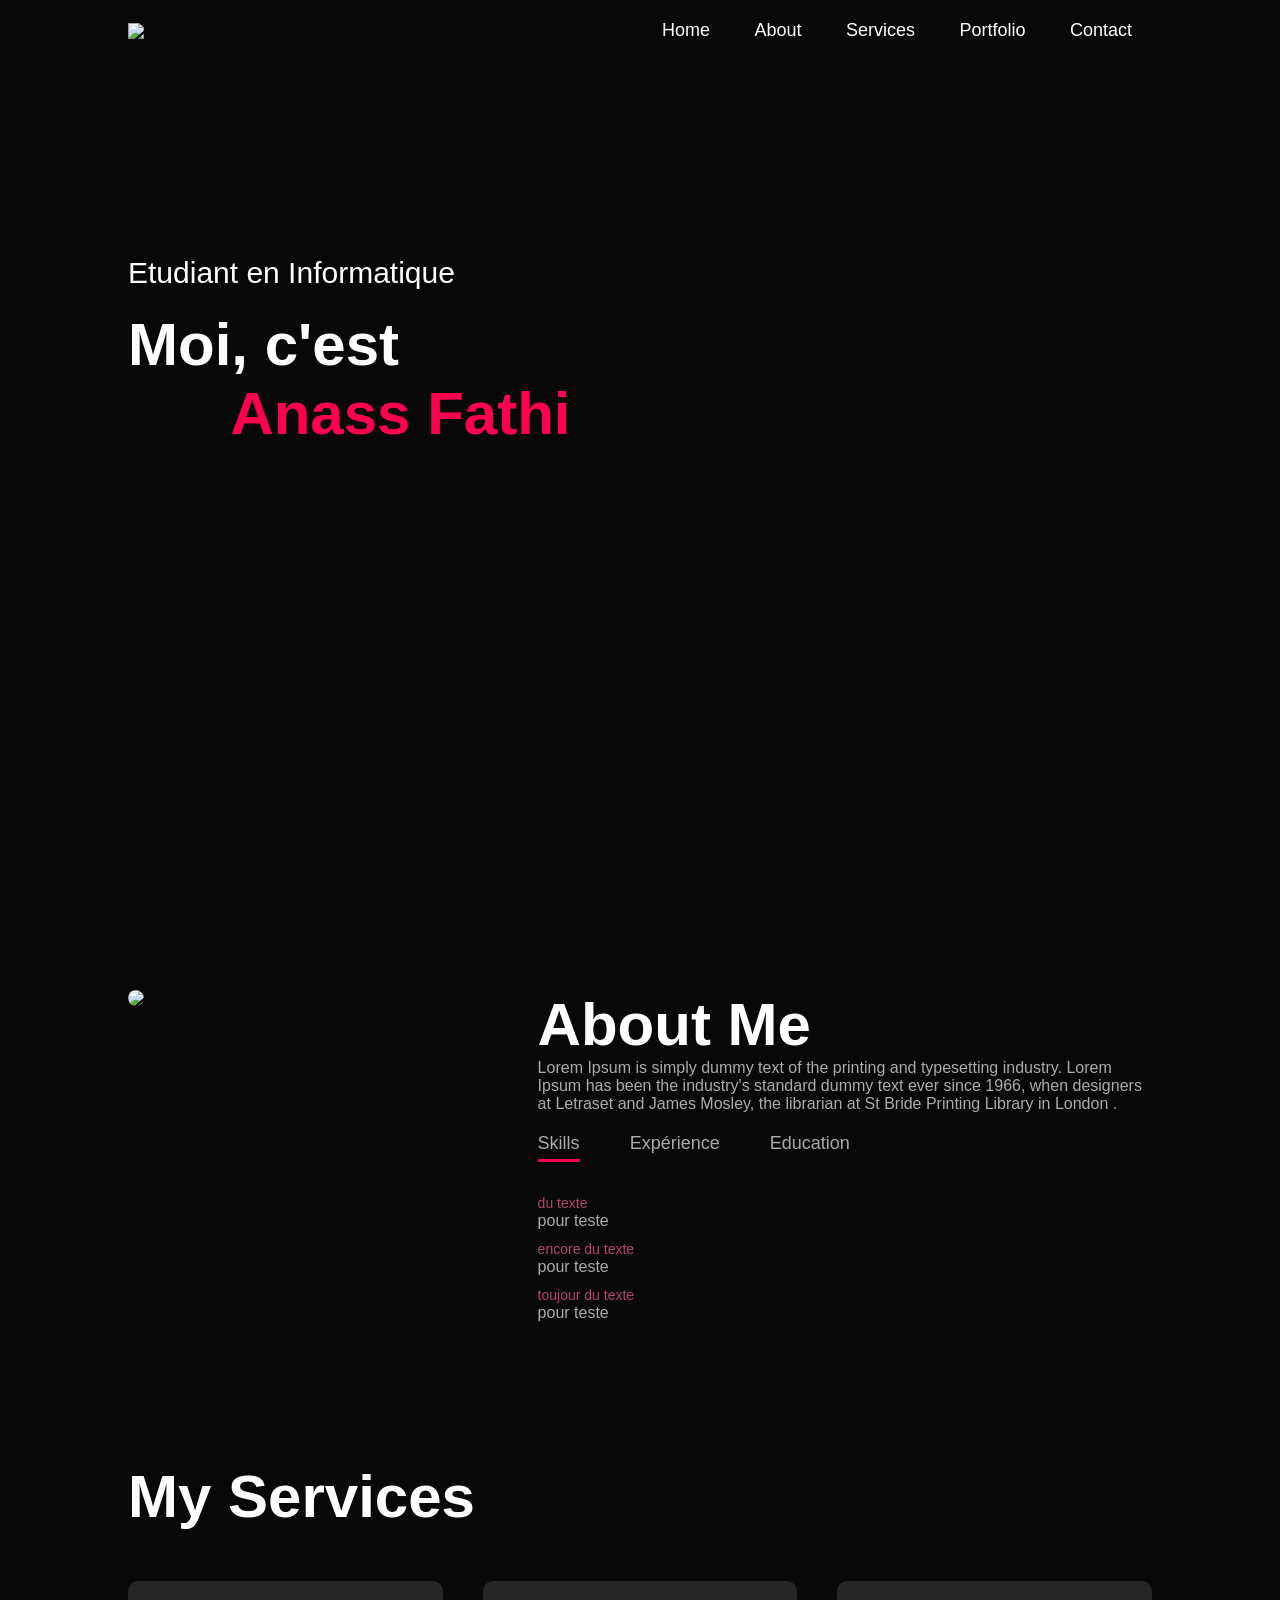
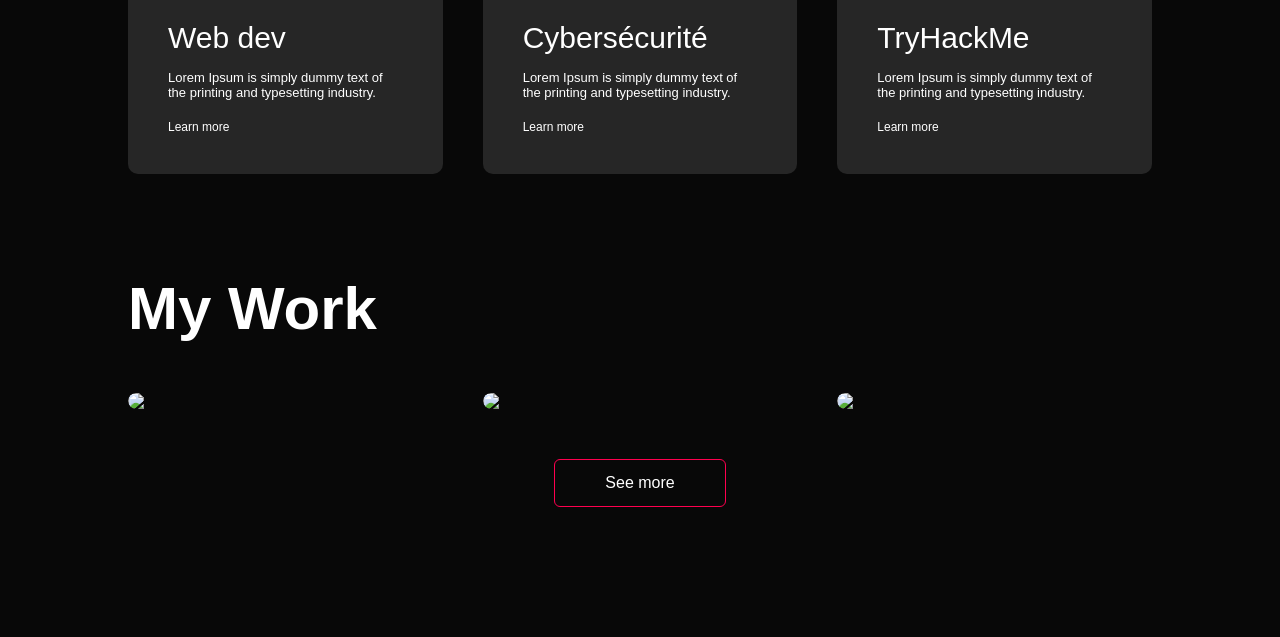
==== index.html @ 41fa5c65 "Add files via upload" ====
<!DOCTYPE html>
<html lang="fr">
    
<head>
    <meta charset="utf-8">
    <meta name="viewport" content="width=device-width, initial-scale=1.0">
    <title>Anass FATHI PORTFOLIO</title>
    
    <link type="text/css" rel="stylesheet" href="style.css">
    <script src="https://kit.fontawesome.com/4636fdc4a4.js" crossorigin="anonymous"></script> <!-- Pour les icons -->
    <script src="script.js" defer></script> <!-- defer pour Télécharge le script en arrière-plan, mais attends que toute la page HTML soit lue pour l'exécuter. -->
</head>

<body>

    <div id="header">
        <div class="container">
            
            <nav>
                <img src="img/logo.webp" class="logo">

                <ul>
                    <li> <a href="#"> Home </a> </li>
                    <li> <a href="#"> About </a> </li>
                    <li> <a href="#"> Services </a> </li>
                    <li> <a href="#"> Portfolio </a> </li>
                    <li> <a href="#"> Contact </a> </li> 
                </ul>

            </nav>

            <div class="header-text">
                <p>Etudiant en Informatique</p>
                <h1>Moi, c'est <br> <span>Anass Fathi</span> </h1>
            </div>

        </div>
    </div>

    <!--- ------------------------   about_section  --------------------------->

    <div id="about">
        <div class="container">
            <div class="row">

                <div class="about-col-1">
                    <img src="vrai-asset/user.png">
                </div>

                <div class="about-col-2">
                    <h1 class="sub-title">About Me</h1>

                    <p> Lorem Ipsum is simply dummy text of the printing and typesetting industry.
                        Lorem Ipsum has been the industry's standard dummy text ever since 1966, when designers at Letraset and James Mosley, 
                        the librarian at St Bride Printing Library in London .
                    </p>

                    <div class="tab-titles">
                        <p class="tab-links active-link" data-tab="Skills" > Skills </p>
                        <p class="tab-links" data-tab="Experience" > Expérience </p>
                        <p class="tab-links" data-tab="Education" > Education </p>

                    </div>

                    <div class="tab-contents active-tab" id="Skills"> <!-- skill -->
                        <ul>
                            <li> <span>du texte </span> <br>pour teste </li>
                            <li> <span>encore du texte </span> <br>pour teste </li>
                            <li> <span>toujour du texte </span> <br>pour teste </li>
                        </ul>
                    </div>

                    <div class="tab-contents" id="Experience"> <!-- Expérience -->
                        <ul>
                            <li> <span>du texte2 </span> <br>pour teste2 </li>
                            <li> <span>encore du texte2 </span> <br>pour teste2 </li>
                            <li> <span>toujour du texte2 </span> <br>pour teste2 </li>
                        </ul>
                    </div>

                    <div class="tab-contents" id="Education"> <!-- Education -->
                        <ul>
                            <li> <span>du texte3 </span> <br>pour teste2 </li>
                            <li> <span>encore du texte3 </span> <br>pour teste3 </li>
                            <li> <span>toujour du texte3 </span> <br>pour teste3 </li>
                        </ul>
                    </div>

                </div>

            </div>
        </div>
    </div>

    <!--- ------------------------   services_section  --------------------------->

    <div id="services">
        <div class="container">

            <h1 class="sub-title">My Services</h1>

            <div class="services-list">

                <div>
                    <i class="fa-solid fa-code"></i>
                    <h2>Web dev</h2>
                    <p>Lorem Ipsum is simply dummy text of the printing and typesetting industry.</p>
                    <a href="#">Learn more</a>
                </div>

                <div>
                    <i class="fa-solid fa-shield-halved"></i>
                    <h2>Cybersécurité</h2>
                    <p>Lorem Ipsum is simply dummy text of the printing and typesetting industry.</p>
                    <a href="#">Learn more</a>
                </div>

                <div>
                    <i class="fa-solid fa-book"></i>
                    <h2>TryHackMe</h2>
                    <p>Lorem Ipsum is simply dummy text of the printing and typesetting industry.</p>
                    <a href="#">Learn more</a>
                </div>

            </div>

        </div>
    </div>

    <!--- ------------------------   Portfolio_section  --------------------------->

    <div id="portfolio">
        <div class="container">

            <h1 class="sub-title">My Work</h1>

            <div class="work-list">

                <div class="work">

                    <img src="vrai-asset/work-1.png">
                    <div class="layer">
                        
                        <h3>Social Media App</h3>
                        <p>Lorem Ipsum is simply dummy text of the printing and typesetting industry.</p>
                        <a href="#"> <i class="fa-solid fa-arrow-up-right-from-square"></i> </a>
                    </div>

                </div>

                <div class="work">

                    <img src="vrai-asset/work-2.png">
                    <div class="layer">

                        <h3>Salut 2</h3>
                        <p>Lorem Ipsum is simply dummy text of the printing and typesetting industry.</p>
                        <a href="#"> <i class="fa-solid fa-arrow-up-right-from-square"></i> </a>
                    </div>
                
                </div>

                <div class="work">

                    <img src="vrai-asset/work-3.png">
                    <div class="layer">

                        <h3>Travaille 3</h3>
                        <p>Lorem Ipsum is simply dummy text of the printing and typesetting industry.</p>
                        <a href="#"> <i class="fa-solid fa-arrow-up-right-from-square"></i> </a>
                    </div>

                </div>

            </div>
            <a href="#" class="btn">See more</a>
        </div>
    </div>

    <!--- ------------------------   Contact_section  --------------------------->

    <div id="contact">
        <div class="container">
            <div class="row">
                <div class="contact-left"></div>
                <div class="contact-right"></div>
            </div>
        </div>
    </div>



    

</body>
</html>
---- style.css ----
/* CSS Reset */
* {
    margin : 0 ;
    padding : 0 ;
    font-family: 'Poppins', sans-serif; /* meme police d'écriture sur tout la page */
    box-sizing: border-box; /* évite les débordements non voulus */
}


body {
    background: #080808; /* Plus rapide que background-colors */
    color: #fff; /* couleur du texte */
}

#header { 
    width: 100% ; /* prend la taille de tout l'écran */
    height: 100vh ; /* l'image prend tout son écran en hauteur dès son arrivée */
    background-image: url(img/singe-serein.png) ; /* image en background de la page */
    background-size: cover ; /* couvre l'image de sur l'écran a 100% */
    background-position: center ;
    background-attachment: fixed ; /* Pour que l'image reste dans le back quand je défile, #effet_styler*/
}

.container {
    padding: 10px 10% ;
}

nav {
    display: flex ; /* côte à côte sur la même ligne au lieu d'empiler par defaut*/
    align-items: center ; /* aligne le texte et le logo */
    justify-content: space-between ; /* pour qu'il ne soit pas coller - logo et texte */
    flex-wrap: wrap ; /* autorise le texte passe a la ligne au lieu de disparaitre sur petit écran */
}

.logo {
    width: 75px ;  /* la taille du logo */
}

nav ul li {
    display: inline-block ; /* Pour les mettre sur la meme ligne */
    list-style: none ; /* enleve les petit point devant chaque options li - ex : ° Home */
    margin: 10px 20px ; /* espace entre les options */
}

nav ul li a {
    color: #fff ;
    text-decoration: none ; /* Pour enlever le soulignage des options */
    font-size: 18px; /* Taille de police d'écriture */
    position: relative; /* Pour le déplacer par rapport a sa position initiale + devient un parent */
}

/* ::after , sert de pseudo-élément en CSS , permet de faire des élément sans crée de balise spécifique pour chaque options */
/* Sinon il aurait fallu faire <span class="barre"></span> pour chaque options pour rajouter l'effet de barre en dessous de l'option */

nav ul li a::after { 
    content: '' ; /* Obligatoire : Sans cette ligne, le ::after n'apparaîtra pas à l'écran */
    width: 0 ; /* Pour appliquer sur le texte , ici a 0 il est cacher tant que l'on n'a pas mis le curseur dessus   */
    height: 3px ;
    background: #ff004f ;
    position: absolute ; /* Se déplacer par rapport a son parent (parent : "position: relative;" plus haut ) */
    left: 0 ; /* Pour que la barre commence au debut du mot sans décalage */
    bottom: -6px ; /* Pour que l'effet commencer un peu plus bas du texte*/
    transition: 0.5s; 
}

/* :hover , Pour appliquer l'effet ::after quand l'on passe sa souris dessus */
nav ul li a:hover::after { 
    width: 100% ; /* Pour l'afficher */
}

.header-text {
    margin-top: 20% ; /* Espacement sur le haut */
    font-size: 30px ; /* Taille de police d'écriture */
}

.header-text h1 {
    font-size: 60px ;
    margin-top: 20px ;
}

.header-text h1 span {
    color: #ff004f;
    margin-left: 10% ; /*Rajouter l'espacement sur la gauche */
}

/*------------------------  about section  ------------------------*/

#about {
    padding: 80px 0 ;
    color: #ababab;
}

.row {
    display: flex ; /* côte à côte sur la même ligne au lieu d'empiler par defaut */
    justify-content: space-between ; /* pour qu'il ne soit pas coller - image et texte (about Me) */
    flex-wrap: wrap ; /* autorise le texte passe a la ligne au lieu de disparaitre sur petit écran */
}

.about-col-1 {
    flex-basis: 35% ; /* Prend 35% de l'espace de la taille du parent , en gros je défini un espace seulement pour lui de 35% */
}

.about-col-1 img {
    width: 100% ; /* l'image prendre 100% des 35% attribuer plus haut */
    border-radius: 15px ; /* arrondire les bords */
}


.about-col-2 {
    flex-basis: 60% ; /* Prend 60% de l'espace de la taille du parent ,ps: on avait deja def 35% pour about-col-1 ,
                        les 5% restant sont entre les deux col pour pas qu'il soit coller  */
}

.sub-title {
    font-size: 60px ;  /* Taille de police d'écriture */
    font-weight: 600 ; /* l'épaisseur de la police : le gras */
    color: #fff ;
}

.tab-titles {
    display: flex ; /* côte à côte sur la même ligne au lieu d'empiler par defaut*/
    margin: 20px 0 40px ;
}

.tab-links {
    margin-right: 50px ; /* Pour qu'il soit tout décaller au lieu d'etre coller  */
    font-size: 18px ; /* Taille de police d'écriture */
    font-weight: 500 ;  /* l'épaisseur de la police : le gras */
    cursor: pointer ; /* change d'animation pour etre cliquable */
    position: relative ; /* Pour le déplacer par rapport a sa position initiale + devient un parent */
}

.tab-links::after {
    content: '' ; /* Obligatoire : Sans cette ligne, le ::after n'apparaîtra pas à l'écran */
    width: 0 ; /* Pour appliquer sur le texte , ici a 0 il est cacher tant que l'on n'a pas mis le curseur dessus   */
    height: 3px ;
    background: #ff004f ;
    position: absolute ; /* Se déplacer par rapport a son parent (parent : "position: relative;" plus haut ) */
    left: 0 ; /* Pour que la barre commence au debut du mot sans décalage */
    bottom: -8px ; /* Pour que l'effet commencer un peu plus bas du texte*/
    transition: 0.5s; 
}

.tab-links.active-link::after {
   width: 100% ; /* Pour l'afficher */
}

.tab-contents ul li {
    list-style: none ; /* enleve les petit point devant chaque options li - ex : ° Home */
    margin: 10px 0 ; /* espace entre les options */
}   

.tab-contents ul li span {
    color: #b54769 ;
    font-size: 14px ;
}

.tab-contents {
    display: none ; /* Pour faire disparaitre ,ne s'affiche pas */
}

.tab-contents.active-tab {
    display: block ; /* Pour afficher le tab actif */
}

/*------------------------  Services section  ------------------------*/


#services {
    padding: 30px 0 ;
}

.services-list {
    display: grid ; /* crée une mise en page collonnes et ligne , 2d*/
    grid-template-columns: repeat( auto-fit , minmax(250px , 1fr) ) ; /* crée case avec un largeur de 250px mais pourra prendre tout si il reste de l'espace (1fr) , auto-fit pour mettre  un nb de case par rapport a la taille de l'écran*/
    grid-gap: 40px ; /* espace de 40px entre chaque cases */
    margin-top: 50px ;
}

.services-list div {
    background: #262626 ;
    padding: 40px ;
    font-size: 13px ; /* Taille de police d'écriture */
    font-weight: 300 ; /* l'épaisseur de la police : le gras */
    border-radius: 10px ;
    transition: background 0.5s, transforme 0.5s ;
}

.services-list div svg { /* Pas mettre i mais svg pour les icon sinon marche pas */
    font-size: 50px;
    margin-bottom: 30px;
}

.services-list div h2 {
    font-size: 30px ; /* Taille de police d'écriture */
    font-weight: 500 ; /* l'épaisseur de la police : le gras */
    margin-bottom: 15px ;
}

.services-list div a {
    color: #fff ;
    text-decoration: none ; /* Pour enlever le soulignage des options */
    font-size: 12px ; /* Taille de police d'écriture */
    margin-top: 20px ;
    display: inline-block; /* Pour les mettre sur la meme ligne */
}

.services-list div:hover {
    background: #ff004f ;
    transform: translateY(-10px) ; /* pour faire l'effet ou dès qu'on pass la souris sa monte un peu */
}

/*------------------------  Portfolio section  ------------------------*/

#portfolio {
    padding: 50px 0 ; 
}

.work-list {
    display: grid ; /* crée une mise en page collonnes et ligne , 2d*/
    grid-template-columns: repeat( auto-fit , minmax(250px , 1fr) ) ; /* crée case avec un largeur de 250px mais pourra prendre tout si il reste de l'espace (1fr) , auto-fit pour mettre  un nb de case par rapport a la taille de l'écran*/
    grid-gap: 40px ; /* espace de 40px entre chaque cases */
    margin-top: 50px ;
}

.work {
    border-radius: 10px ;
    position: relative; /* Pour le déplacer par rapport a sa position initiale + devient un parent */
    overflow: hidden ; /* masque tout ce qui dépasse de la case crée dans .work-list */
}

.work img {
    width: 100% ; /* pour voir l'image en entière */
    border-radius: 10px ;
    display: block ; /* Se déplacer par rapport a son parent (parent : "position: relative;" plus haut ) */
    transition: transform 0.5s; /* Pour faire un effet de zoom sur l'image */
}


.layer {
    width: 100% ;
    height: 0 ; /* Masqué par défaut */
    background: linear-gradient( rgba(0,0,0,0.6), #ff004f ) ; /* noir avec 60% d'oppacité */
    border-radius: 10px ;
    position: absolute ; /* Pour pouvoir le bouger */
    left: 0;
    bottom: 0;
    overflow: hidden; /* masque tout ce qui dépasse de la case crée */
    display: flex; /* active flexbox et donc tout les enfant vont suivre les regle flexbox plutot que celle de HTML*/
    align-items: center; /* aligner par rapport au centre */
    justify-content: center ; /* aligner le contenu au milieu en prenant aussi le haut et bas */   
    flex-direction: column ; /* aligne les élément les une en desous des autre , en colonne */
    padding: 0 40px;
    text-align: center ;
    font-size: 14px;
    transition: height 0.5s;
}


.layer h3 {
    font-weight: 700 ; /* l'épaisseur de la police : le gras */
    margin-bottom: 20px;
}

.layer a {
    margin-top: 20px ;
    color: #ff004f;
    text-decoration: none;
    font-size: 18px;
    line-height: 60px; /* emt de l'espace entre chaque ligne d'un texte , pour qu'il soit aérer*/
    background: #fff;
    width: 60px;
    height: 60px;
    border-radius: 50%;  /* 50% cela deviens un cercle */
    text-align: center;
}

.work:hover img {
    transform: scale(1.1); /* Pour faire un effet de zoom sur l'image */
}

.work:hover .layer {
    height: 100%;
}

.btn { 
    display: block ; /* Pour qu'il puissent bouger */
    margin: 50px auto ;
    width: fit-content ; /* s'adapte a la taile de son contenue , va le placer au milieu */ 
    border: 1px solid #ff004f;
    padding: 14px 50px;
    border-radius: 6px;
    text-decoration: none ; /* enlever le soulignage */
    color: #fff;
    transition: background 0.5s;
}

.btn:hover {
    background: #ff004f;
}

/*------------------------  Contact section  ------------------------*/
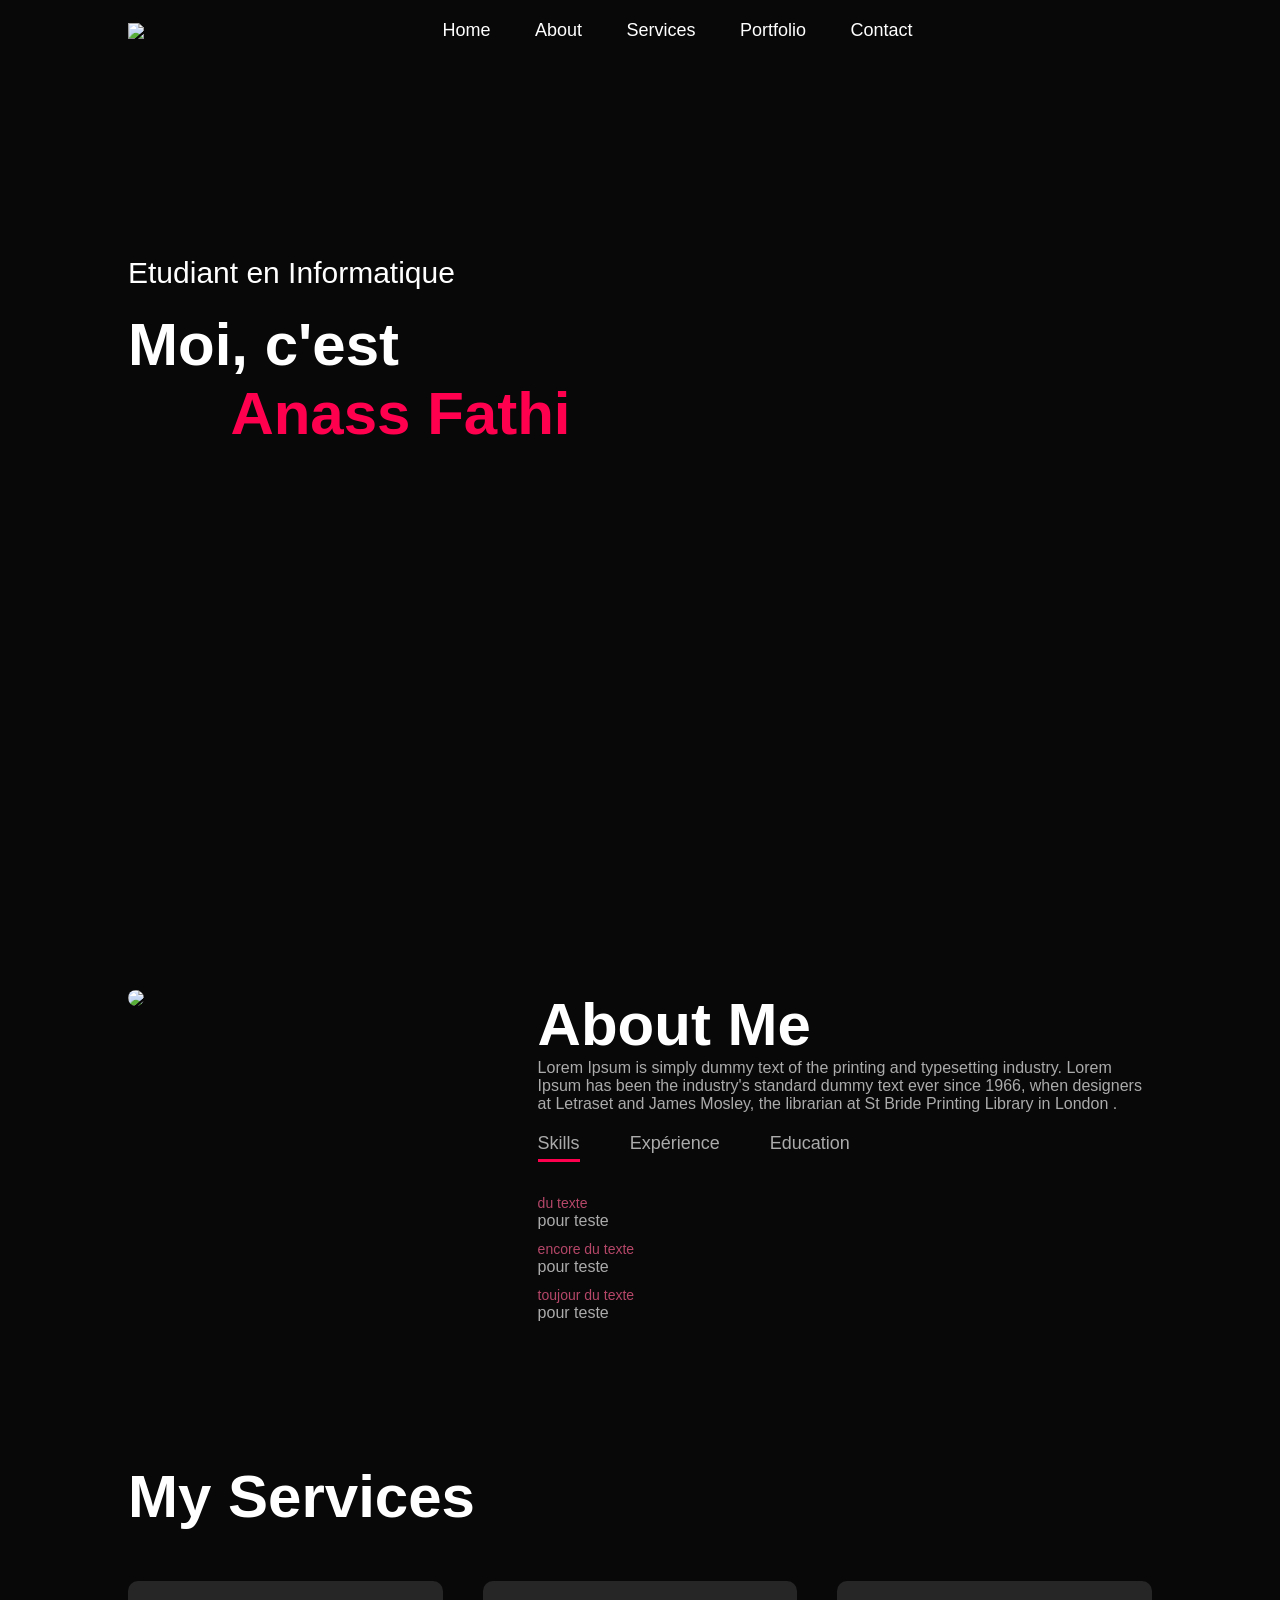
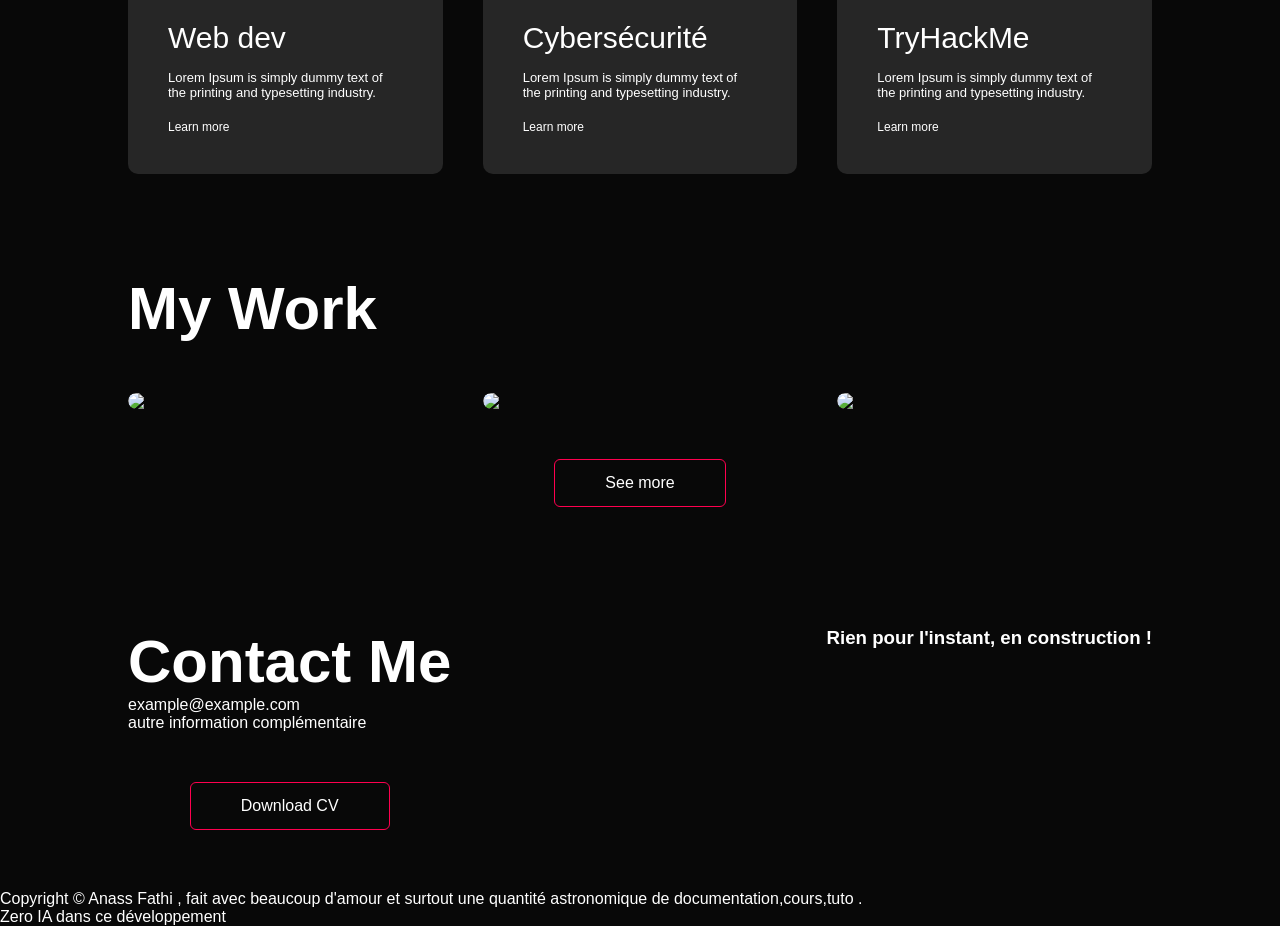
==== commit e9fe5841: "Enhance header and contact sections with icons Added a close icon and a burger icon for the menu nav" ====
--- a/index.html
+++ b/index.html
@@ -25,7 +25,10 @@
                     <li> <a href="#"> Services </a> </li>
                     <li> <a href="#"> Portfolio </a> </li>
                     <li> <a href="#"> Contact </a> </li> 
+                    <i class="fa-solid fa-xmark"></i> <!-- close icon for menu navbar -->
                 </ul>
+
+                <i class="fa-solid fa-bars"></i> <!-- burger icon for menu navbar -->
 
             </nav>
 
@@ -182,9 +185,30 @@
     <div id="contact">
         <div class="container">
             <div class="row">
-                <div class="contact-left"></div>
-                <div class="contact-right"></div>
-            </div>
+
+                <div class="contact-left">
+                    <h1 class="sub-title">Contact Me</h1>
+                    <p> <i class="fa-solid fa-paper-plane"></i> example@example.com</p>
+                    <p>autre information complémentaire</p>
+                    <div class="social-icons">
+                        <a href="https://www.linkedin.com/in/anass-fathi-082344391/"> <i class="fa-brands fa-linkedin"></i> </a>
+                        <a href="https://github.com/Anass508"> <i class="fa-brands fa-github"></i> </a>
+                        <a href=""> <i class="fa-solid fa-book"></i> </a>
+                    </div>
+
+                    <a href="vrai-asset/my-cv.pdf" download class="btn btn_download">Download CV</a>
+                </div>
+
+                <div class="contact-right">
+                    <h3>Rien pour l'instant, en construction !</h3>
+
+                </div>
+
+            </div>
+        </div>
+        <div class="copyright">
+            <p>Copyright © Anass Fathi , fait avec beaucoup d'amour et surtout une quantité astronomique de documentation,cours,tuto .</p>
+            <p>Zero IA dans ce développement</p>
         </div>
     </div>
 
@@ -193,4 +217,4 @@
     
 
 </body>
-</html>+</html>
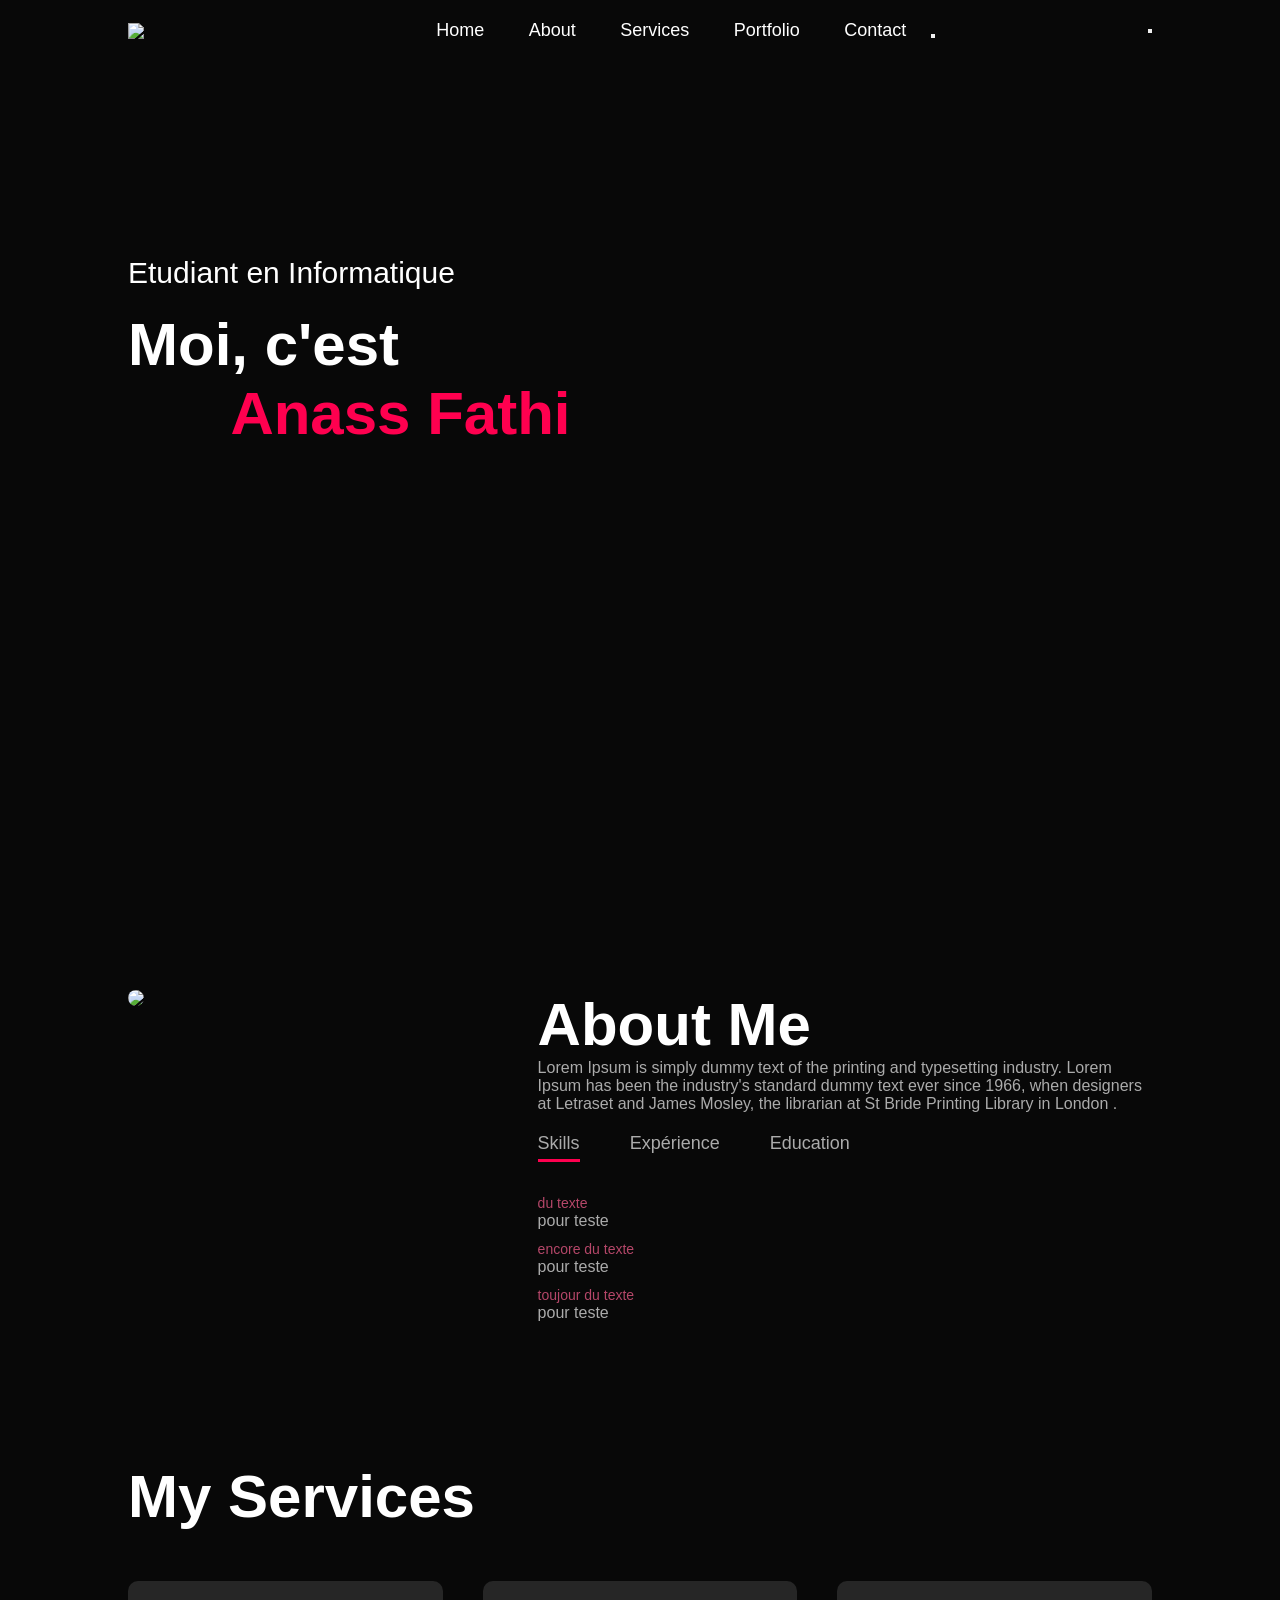
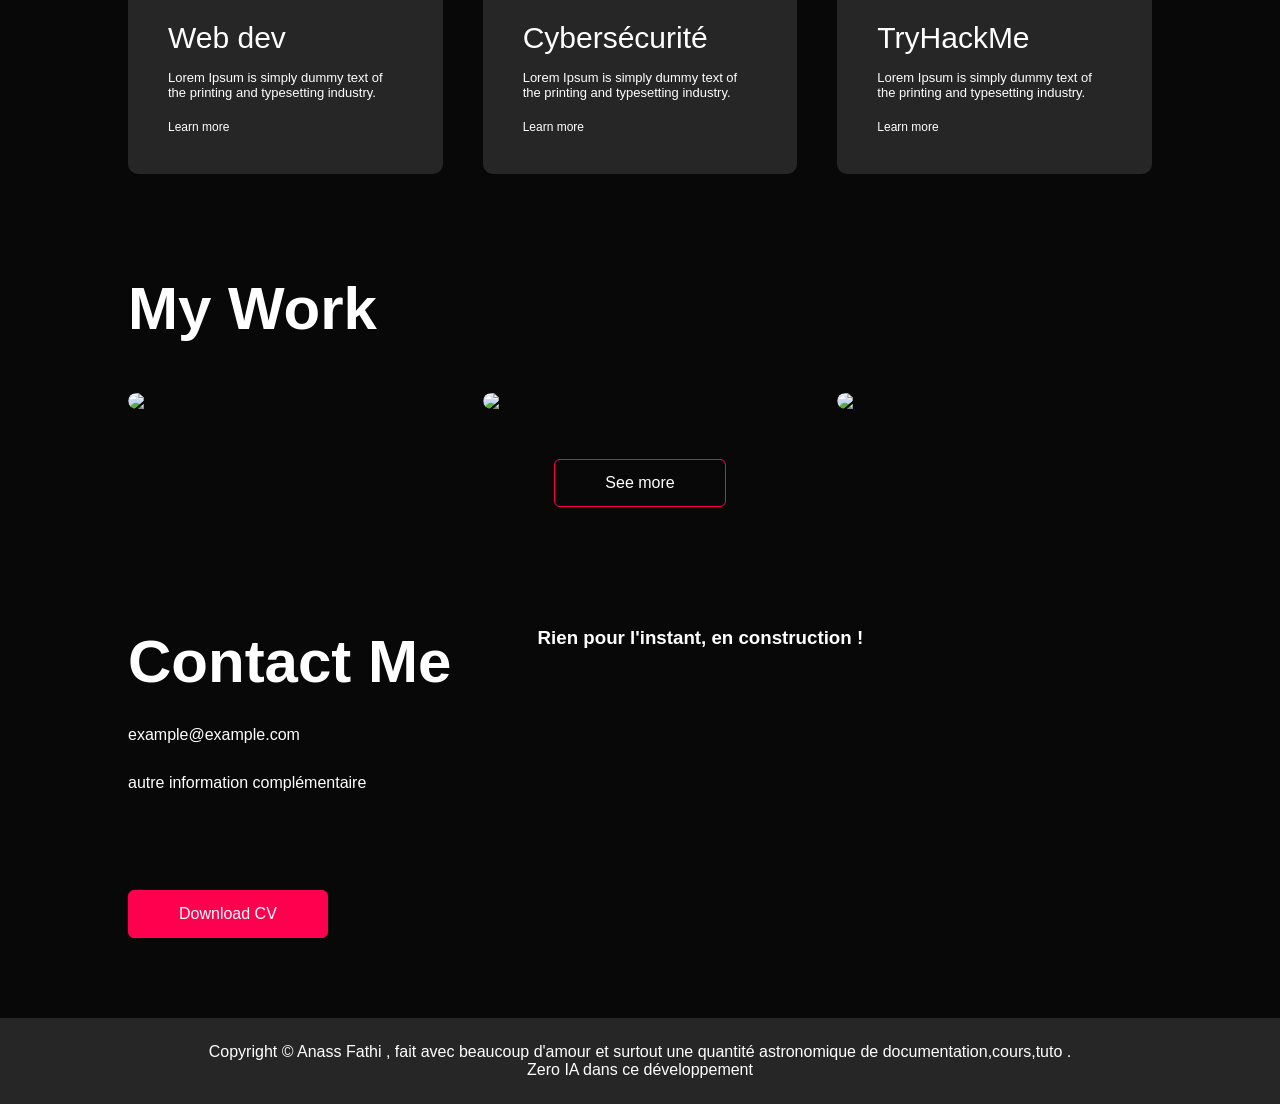
==== commit 23ef7be6: "Refactor HTML structure and improve accessibility" ====
--- a/index.html
+++ b/index.html
@@ -25,10 +25,14 @@
                     <li> <a href="#"> Services </a> </li>
                     <li> <a href="#"> Portfolio </a> </li>
                     <li> <a href="#"> Contact </a> </li> 
-                    <i class="fa-solid fa-xmark"></i> <!-- close icon for menu navbar -->
-                </ul>
-
-                <i class="fa-solid fa-bars"></i> <!-- burger icon for menu navbar -->
+                    <button id="close-menu" class="img_casse_pied">
+                        <i class="fa-solid fa-xmark"></i> <!-- close icon for menu navbar -->
+                    </button>
+                </ul> 
+
+                <button id="open-menu" class="img_casse_pied"> <!-- encapsuler dans un button car problème avec js lors des écouteur addEventListener , + class pour faire cela sur autre img bug de fontawesome -->
+                    <i class="fa-solid fa-bars"></i> <!-- burger icon for menu navbar -->
+                </button>
 
             </nav>
 
--- a/style.css
+++ b/style.css
@@ -300,3 +300,102 @@
 }
 
 /*------------------------  Contact section  ------------------------*/
+
+.contact-left {
+    flex-basis: 35%;
+}
+
+.contact-right {
+    flex-basis: 60%;
+}
+
+.contact-left p {
+    margin-top: 30px;
+}
+
+.contact-left p svg {
+    color: #ff004f ;
+    margin-right: 15px ;
+    font-size: 25px ;
+}
+
+.social-icons {
+    margin-top: 30px;
+}
+
+.social-icons a {
+    text-decoration: none ; /* enlever le soulignage */
+    font-size: 30px ;
+    margin-right: 15px ;
+    color: #ababab ;
+    display: inline-block ; /* Pour les mettre sur la meme ligne */
+    transition: transform 0.5s;
+}
+
+.social-icons a :hover {
+    color: #ff004f;
+    transform: translateY(-5px) ; /* pour faire l'effet ou dès qu'on pass la souris sa monte un peu */
+}
+
+.btn.btn_download {
+    display: inline-block;
+    background: #ff004f;
+    
+}
+.copyright {
+    width: 100%;
+    text-align: center ;
+    padding: 25px 0;
+    background: #262626;
+    font-weight: 300;
+    margin-top: 20px;
+}
+
+/*------------------------  CSS for small screen_responsive  ------------------------*/
+
+nav .svg-inline--fa {
+    display: none;
+}
+
+@media only screen and (max-width: 600px) {
+    #header {
+        background-image: url(vrai-asset/phone-background.png);
+    }
+
+    .header-text{
+        margin-top: 100%;
+        font-size: 16px;
+    }
+
+    .header-text h1 {
+        font-size: 30px;
+    }
+    
+    nav .svg-inline--fa {
+        display: block;
+        font-size: 25px;
+    }
+
+    nav ul {
+        background: #ff004f;
+        position: fixed; /* reste toujours au meme endroit */
+        top: 0 ;
+        right: -200px ; /* Pour cacher la barre par défaut */
+        width: 200px; /* prend la taille de l'écran */
+        height: 100vh; /* l'image prend tout son écran en hauteur dès son arrivée */
+        padding-top: 50px;
+        z-index: 2; /* Cela l'ordre d'empilement sur l'axe Z : en gros par défaut elle est en arrière plan */
+    }
+
+    nav ul li {
+        display: block ;
+        margin: 25px;
+    }
+
+    nav ul .svg-inline--fa {
+        position: absolute;
+        top: 25px;
+        left: 25px;
+        cursor: pointer;
+    }
+}
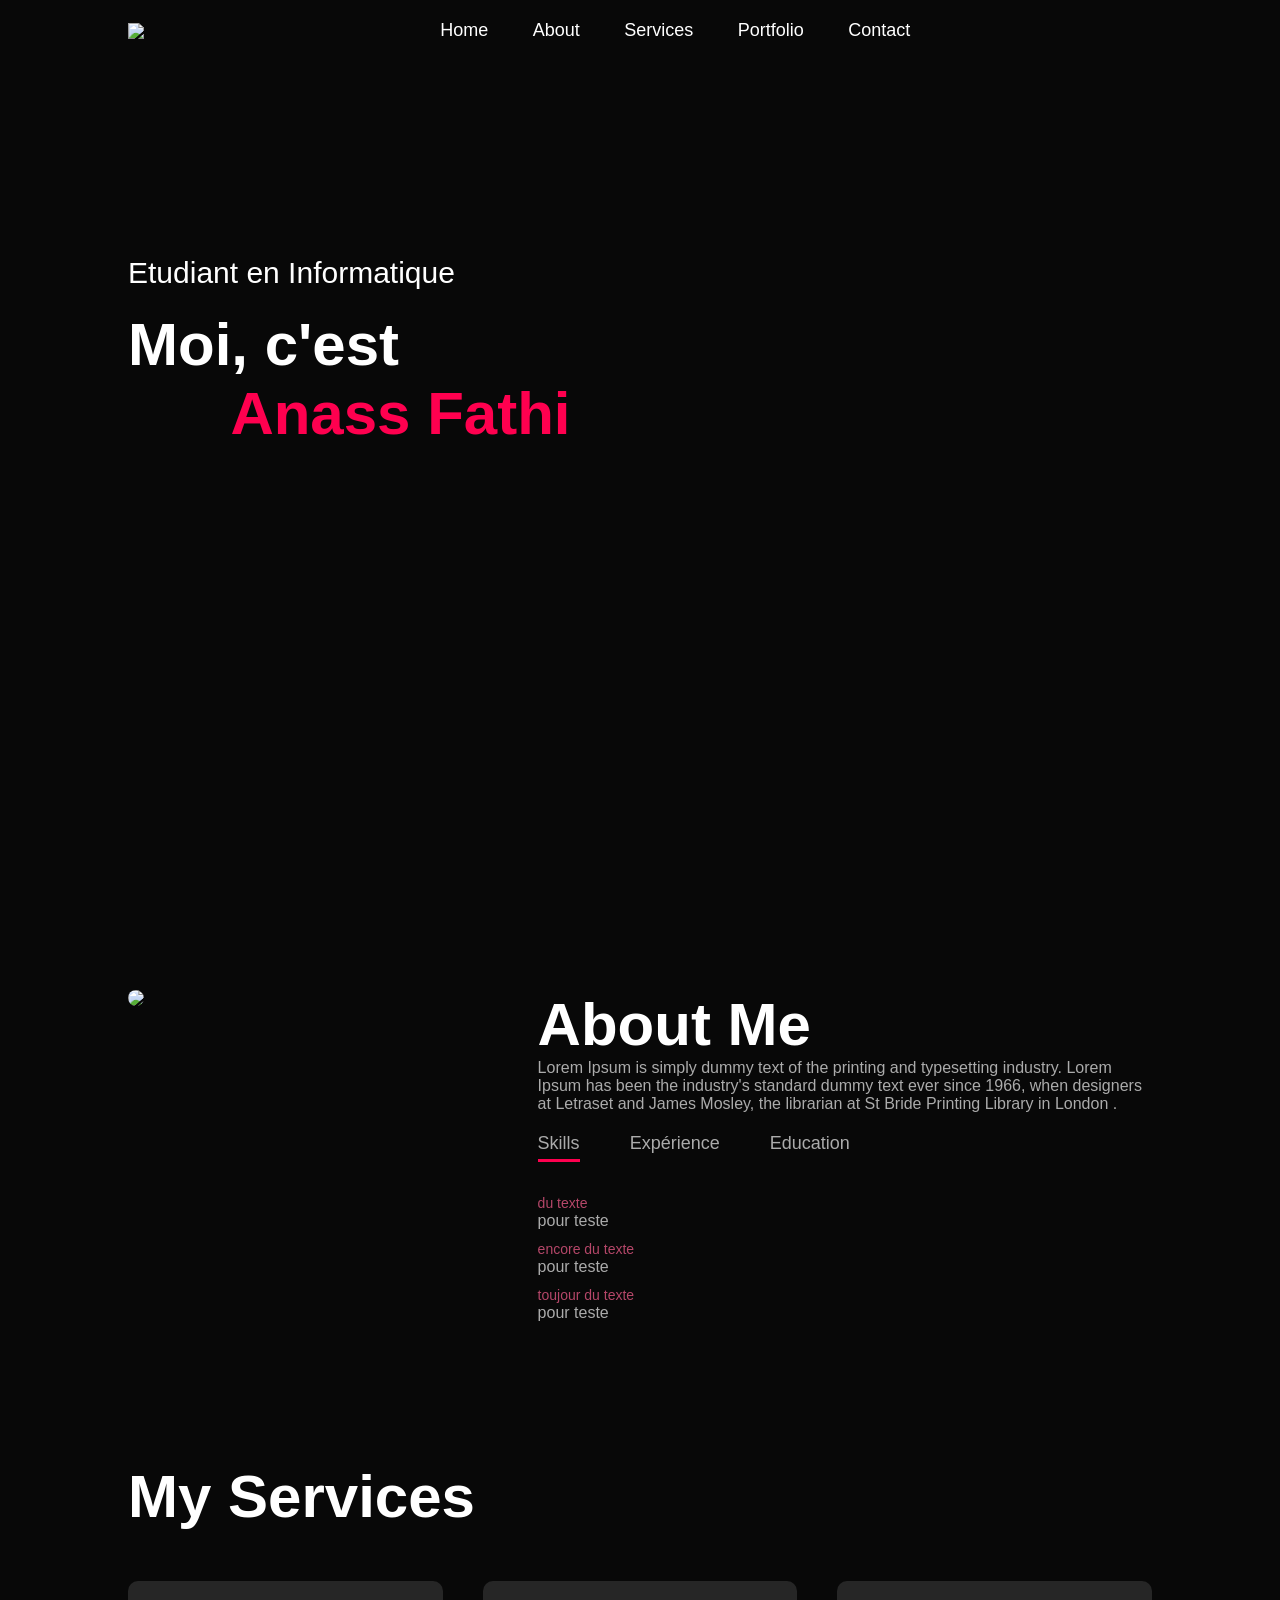
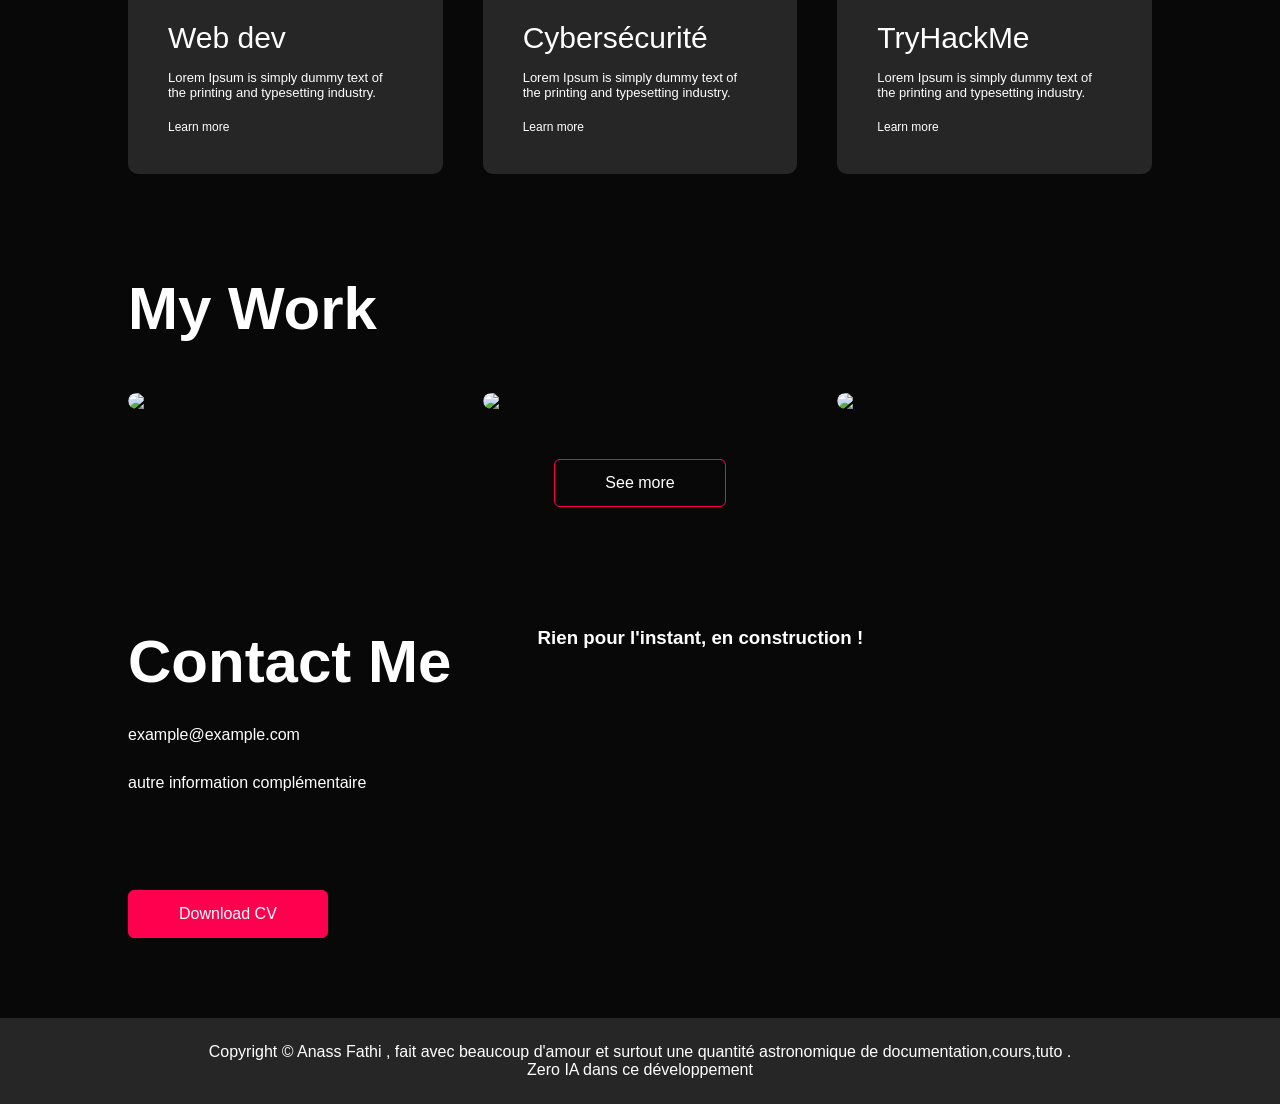
==== commit ddfa4075: "Fix HTML structure and update navigation links" ====
--- a/index.html
+++ b/index.html
@@ -20,11 +20,11 @@
                 <img src="img/logo.webp" class="logo">
 
                 <ul>
-                    <li> <a href="#"> Home </a> </li>
-                    <li> <a href="#"> About </a> </li>
-                    <li> <a href="#"> Services </a> </li>
-                    <li> <a href="#"> Portfolio </a> </li>
-                    <li> <a href="#"> Contact </a> </li> 
+                    <li> <a href="#header"> Home </a> </li>
+                    <li> <a href="#about"> About </a> </li>
+                    <li> <a href="#services"> Services </a> </li>
+                    <li> <a href="#portfolio"> Portfolio </a> </li>
+                    <li> <a href="#contact"> Contact </a> </li> 
                     <button id="close-menu" class="img_casse_pied">
                         <i class="fa-solid fa-xmark"></i> <!-- close icon for menu navbar -->
                     </button>
@@ -210,6 +210,7 @@
 
             </div>
         </div>
+
         <div class="copyright">
             <p>Copyright © Anass Fathi , fait avec beaucoup d'amour et surtout une quantité astronomique de documentation,cours,tuto .</p>
             <p>Zero IA dans ce développement</p>
@@ -217,8 +218,5 @@
     </div>
 
 
-
-    
-
 </body>
 </html>
--- a/style.css
+++ b/style.css
@@ -81,6 +81,15 @@
 .header-text h1 span {
     color: #ff004f;
     margin-left: 10% ; /*Rajouter l'espacement sur la gauche */
+}
+
+.img_casse_pied {
+    background: transparent ;
+    border: none ; 
+    color: inherit; /* sinon fait disparait le svg*/
+    cursor: pointer; 
+    outline: none; /* Pour enlever le contoure lorsque l"on selection l"élément */
+    padding:0;
 }
 
 /*------------------------  about section  ------------------------*/
